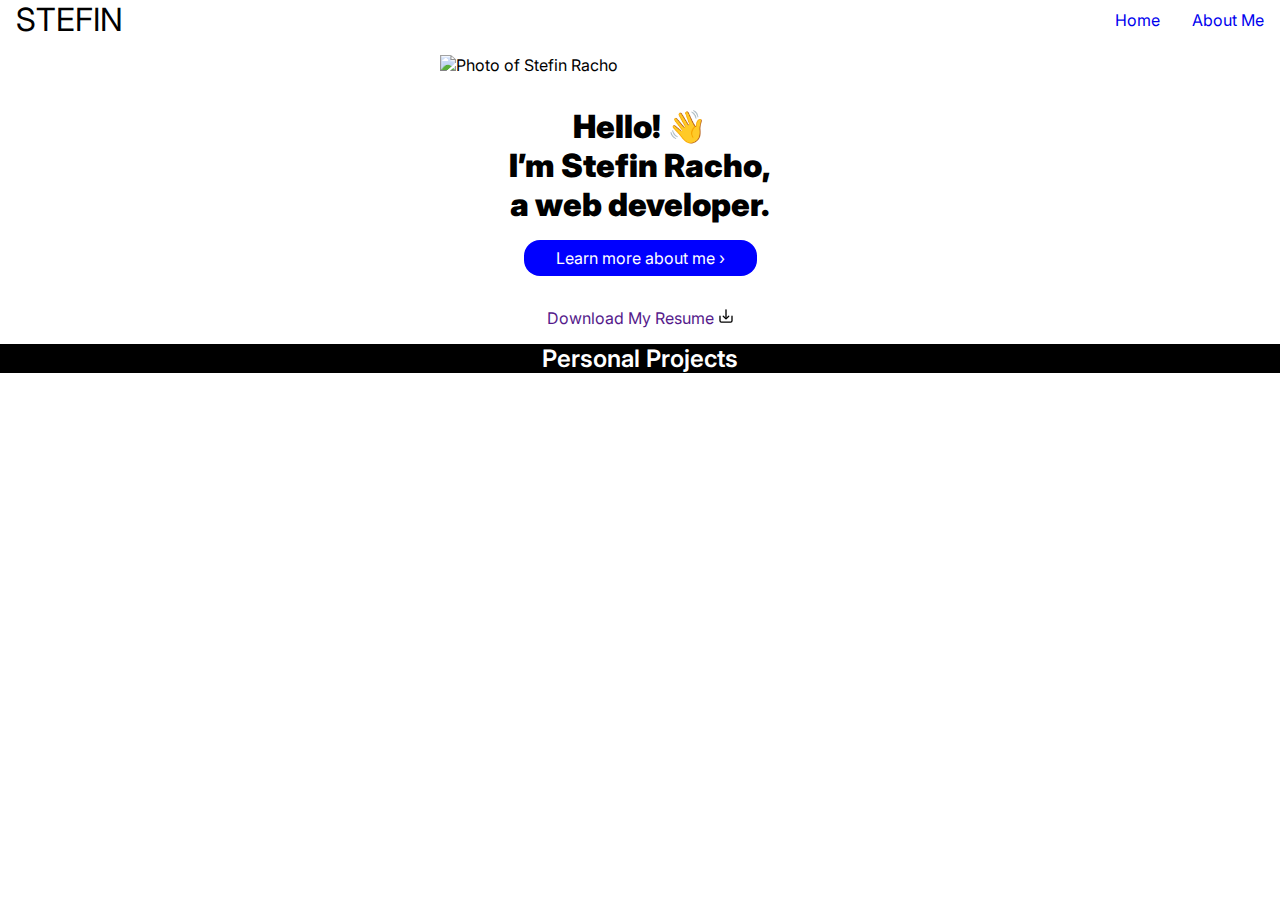
==== index.html @ df8e30f5 "first draft" ====
<!DOCTYPE html>
<html lang="en">
  <head>
    <meta charset="UTF-8" />
    <meta name="viewport" content="width=device-width, initial-scale=1.0" />
    <link rel="stylesheet" href="style.css" />
    <link rel="preconnect" href="https://fonts.googleapis.com">
    <link rel="preconnect" href="https://fonts.gstatic.com" crossorigin>
    <link href="https://fonts.googleapis.com/css2?family=Inter:wght@400;600;900&display=swap" rel="stylesheet">
    <title>Stefin Racho's Portfolio</title>
  </head>
  <body>
    <header>
      <span id="logo">STEFIN</span>
      <button
        class="mobile-nav-toggle"
        aria-controls="primary-navigation"
        aria-expanded="false"
      >
        <span class="sr-only">Menu</span>
      </button>
      <nav>
        <ul
          id="primary-navigation"
          class="primary-navigation"
          data-visible="false"
        >
          <li><a id="homeLink" href="index.html">Home</a></li>
          <li><a href="about.html">About Me</a></li>
        </ul>
      </nav>
    </header>

    <section id="home">
      <img src="/Assets/headshot.png" alt="Photo of Stefin Racho" />
      <div class="cta">
        <h1>
          Hello! 👋<br />
          I’m Stefin Racho,<br />
          a web developer.
        </h1>
        <a href="about.html"><button class="blue-button">Learn more about me ›</button></a>
      </div>
      <div class="download">
        <a href="">
          Download My Resume
          <img src="/Assets/download.svg" alt="Download icon" />
        </a>
      </div>
    </section>

    <section id="projects">
      <h2>Personal Projects</h1>
    </section>
    <script src="script.js"></script>
  </body>
</html>

<!-- Citations -->
<!-- https://youtu.be/HbBMp6yUXO0 -->
---- style.css ----
*,
*::before,
*::after {
  box-sizing: border-box;
}

* {
  margin: 0;
  padding: 0;
  font: inherit;
}

html {
  scroll-behavior: smooth;
}

.sr-only {
  position: absolute;
  width: 1px;
  height: 1px;
  padding: 0;
  margin: -1px;
  overflow: hidden;
  clip: rect(0, 0, 0, 0);
  border: 0;
}

body {
  font-family: "Inter", sans-serif;
  overflow-x: hidden;
}

body > * {
  padding: 0rem 1rem;
}

header {
  position: sticky;
  top: 0;
  display: flex;
  justify-content: space-between;
  align-items: center;
  /* background-color: red; */
}

#logo {
  font-size: 2rem;
}

.mobile-nav-toggle {
  display: none;
}

.primary-navigation {
  display: flex;
  gap: 2rem;
  list-style: none;
}

a {
  text-decoration: none;
}

@media (max-width: 35em) {
  .primary-navigation {
    position: fixed;
    z-index: 1000;
    inset: 0;
    flex-direction: column;
    padding: 8rem 2rem;
    background-color: gray;
    transform: translate(100%);
    transition: transform 350ms ease-out;
  }

  .primary-navigation[data-visible="true"] {
    transform: translate(0%);
  }

  .mobile-nav-toggle {
    display: block;
    position: absolute;
    z-index: 9999;
    background-color: transparent;
    background-image: url("/Assets/menu-open.svg");
    background-repeat: no-repeat;
    border: none;
    width: 2rem;
    aspect-ratio: 1;
    top: 4px;
    right: 1rem;
    margin: 0;
  }

  .mobile-nav-toggle[aria-expanded="true"] {
    background-image: url("/Assets/menu-close.svg");
  }
}

#home {
  /* background-color: #d6cbcb; */
  display: flex;
  flex-direction: column;
  align-items: center;
  padding: 1rem 1rem;
}

.cta {
  display: flex;
  flex-direction: column;
  align-items: center;
  gap: 1rem;
  margin: 2rem 0;
}

/* #home > * {
  border: 1px solid red;
} */

#home > img {
  width: 75%;
  max-width: 25rem;
}

h1 {
  text-align: center;
  font-size: 2rem;
  font-weight: 900;
}

.blue-button {
  background-color: blue;
  border: none;
  border-radius: 1rem;
  padding: 0.5rem 2rem;
  color: white;
}

.blue-button:is(:hover, :focus) {
  cursor: pointer;
}

.download {
  display: flex;
  gap: 0.5rem;
}

.download > a > img {
  width: 1rem;
}

#projects {
  background-color: rgb(0, 0, 0);
  color: white;
}

h2 {
  text-align: center;
  font-size: 1.5rem;
  font-weight: 600;
}
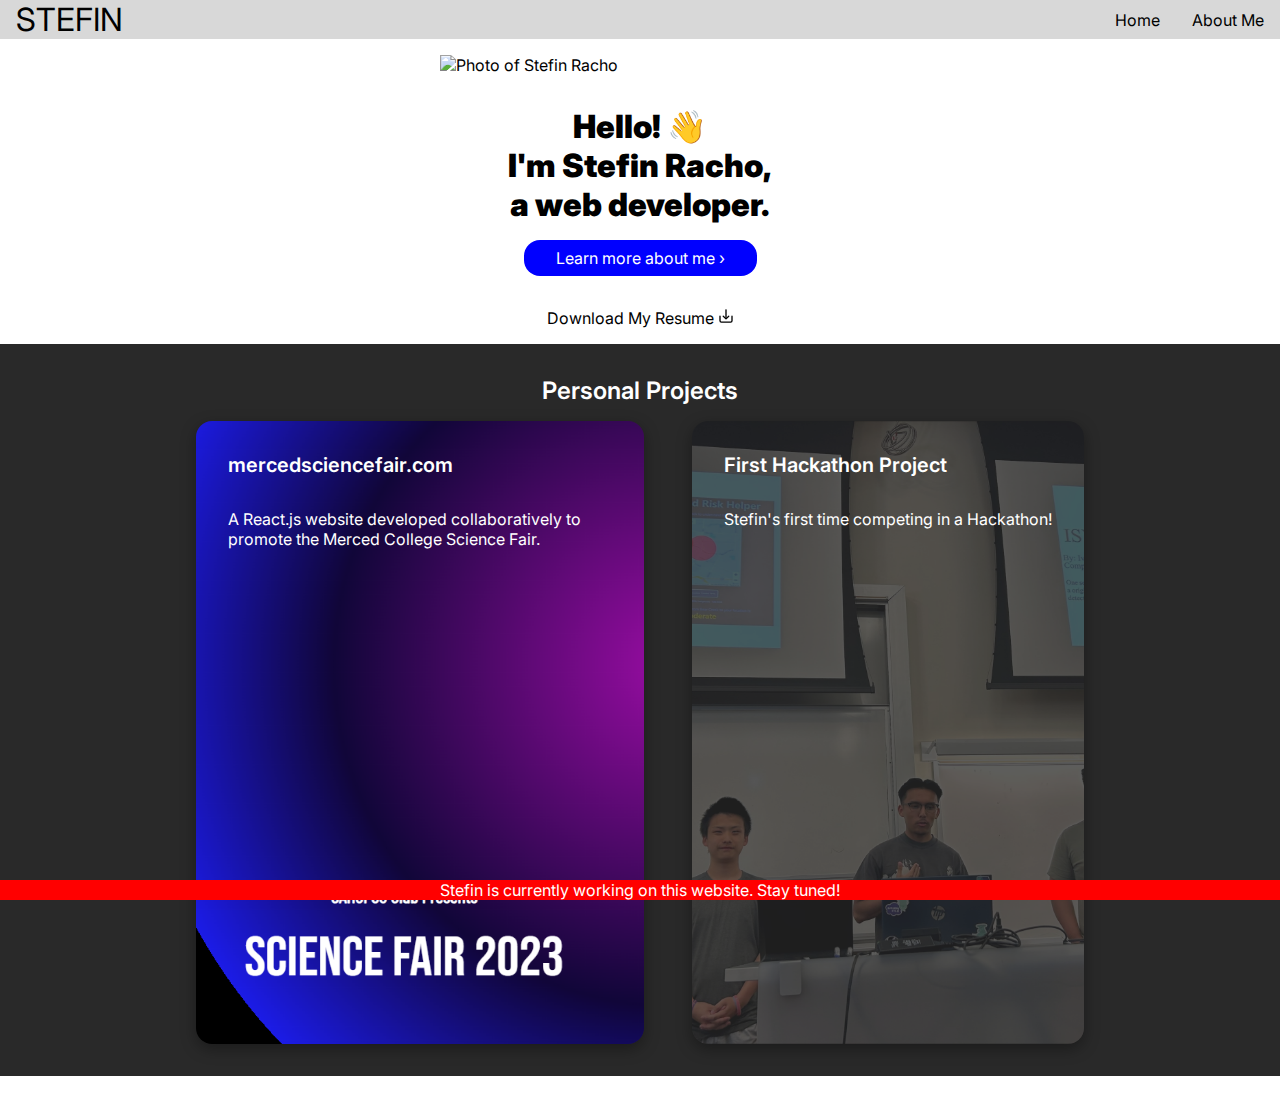
==== commit c9bb7ef8: "reset to index.html" ====
--- a/index.html
+++ b/index.html
@@ -4,14 +4,18 @@
     <meta charset="UTF-8" />
     <meta name="viewport" content="width=device-width, initial-scale=1.0" />
     <link rel="stylesheet" href="style.css" />
-    <link rel="preconnect" href="https://fonts.googleapis.com">
-    <link rel="preconnect" href="https://fonts.gstatic.com" crossorigin>
-    <link href="https://fonts.googleapis.com/css2?family=Inter:wght@400;600;900&display=swap" rel="stylesheet">
+    <link rel="preconnect" href="https://fonts.googleapis.com" />
+    <link rel="preconnect" href="https://fonts.gstatic.com" crossorigin />
+    <link
+      href="https://fonts.googleapis.com/css2?family=Inter:wght@400;600;900&display=swap"
+      rel="stylesheet"
+    />
     <title>Stefin Racho's Portfolio</title>
   </head>
   <body>
+    <!-- Navbar -->
     <header>
-      <span id="logo">STEFIN</span>
+      <a href="index.html" class="logo">STEFIN</a>
       <button
         class="mobile-nav-toggle"
         aria-controls="primary-navigation"
@@ -32,26 +36,51 @@
     </header>
 
     <section id="home">
-      <img src="/Assets/headshot.png" alt="Photo of Stefin Racho" />
+      <img
+        src="/Assets/headshot.png"
+        alt="Photo of Stefin Racho"
+        class="image"
+      />
       <div class="cta">
-        <h1>
+        <h1 class="title t1">
           Hello! 👋<br />
-          I’m Stefin Racho,<br />
+          I'm Stefin Racho,<br />
           a web developer.
         </h1>
-        <a href="about.html"><button class="blue-button">Learn more about me ›</button></a>
+        <a href="about.html"
+          ><button class="blue-button">Learn more about me ›</button></a
+        >
       </div>
       <div class="download">
-        <a href="">
+        <a href="/Assets/stefin-racho-resume-1.pdf" download>
           Download My Resume
           <img src="/Assets/download.svg" alt="Download icon" />
         </a>
       </div>
     </section>
 
-    <section id="projects">
-      <h2>Personal Projects</h1>
+    <section class="projects">
+      <h2 class="title t2">Personal Projects</h2>
+      <div class="cards">
+        <!-- Merced Science Fair -->
+        <a href="mcf.html" class="project-card msf">
+          <h3 class="title t3">mercedsciencefair.com</h3>
+          <p>
+            A React.js website developed collaboratively to promote the Merced
+            College Science Fair.
+          </p>
+        </a>
+
+        <!-- First Hackathon Project -->
+        <a href="fhp.html" class="project-card swf">
+          <h3 class="title t3">First Hackathon Project</h3>
+          <p>Stefin's first time competing in a Hackathon!</p>
+        </a>
+      </div>
     </section>
+    <footer>
+      <p>Stefin is currently working on this website. Stay tuned!</p>
+    </footer>
     <script src="script.js"></script>
   </body>
 </html>
--- a/style.css
+++ b/style.css
@@ -40,11 +40,24 @@
   display: flex;
   justify-content: space-between;
   align-items: center;
-  /* background-color: red; */
-}
-
-#logo {
+  background-color: rgb(216, 216, 216);
+}
+
+a {
+  text-decoration: none;
+  color: black;
+}
+
+a:hover {
+  text-decoration: underline;
+}
+
+.logo {
   font-size: 2rem;
+}
+
+.logo:hover {
+  text-decoration: none;
 }
 
 .mobile-nav-toggle {
@@ -55,10 +68,6 @@
   display: flex;
   gap: 2rem;
   list-style: none;
-}
-
-a {
-  text-decoration: none;
 }
 
 @media (max-width: 35em) {
@@ -117,15 +126,37 @@
   border: 1px solid red;
 } */
 
-#home > img {
-  width: 75%;
+.image {
+  width: 100%;
   max-width: 25rem;
 }
 
-h1 {
+.image .card {
+  object-fit: cover;
+  border-radius: 1rem;
+}
+
+/* Titles */
+.title {
   text-align: center;
+}
+
+.title.t1 {
   font-size: 2rem;
   font-weight: 900;
+}
+
+.title.t2 {
+  font-size: 1.5rem;
+  font-weight: 600;
+  margin-bottom: 1rem;
+}
+
+.title.t3 {
+  font-size: 1.25rem;
+  text-align: left;
+  font-weight: 600;
+  margin-bottom: 2rem;
 }
 
 .blue-button {
@@ -149,13 +180,53 @@
   width: 1rem;
 }
 
-#projects {
-  background-color: rgb(0, 0, 0);
-  color: white;
-}
-
-h2 {
+.projects {
+  background-color: rgb(41, 41, 41);
+  color: white;
+  padding: 2rem 0 2rem 0;
+}
+
+/* Cards */
+.cards {
+  display: flex;
+  justify-content: center;
+  flex-wrap: wrap;
+  gap: 1rem;
+}
+
+.project-card {
+  background-size: cover;
+  margin: 0 1rem 0 1rem;
+  padding: 2rem;
+  aspect-ratio: auto 309 / 450;
+  border-radius: 1rem;
+  max-width: 28rem;
+  display: flex;
+  flex-direction: column;
+  transition: all 0.3s cubic-bezier(0, 0, 0.5, 1);
+  box-shadow: rgba(0, 0, 0, 0.35) 0px 5px 15px;
+}
+
+.project-card.msf {
+  background-image: url(/Assets/msf-header.png);
+  color: white;
+}
+
+.project-card.swf {
+  background-image: url(/Assets/swf-isf.png);
+  color: white;
+}
+
+.project-card:hover {
+  transform: scale(1.01);
+  box-shadow: rgba(0, 0, 0, 0.8) 0px 5px 15px;
+  text-decoration: none;
+}
+
+footer {
+  position: sticky;
   text-align: center;
-  font-size: 1.5rem;
-  font-weight: 600;
-}
+  color: white;
+  background-color: red;
+  bottom: 0;
+}
